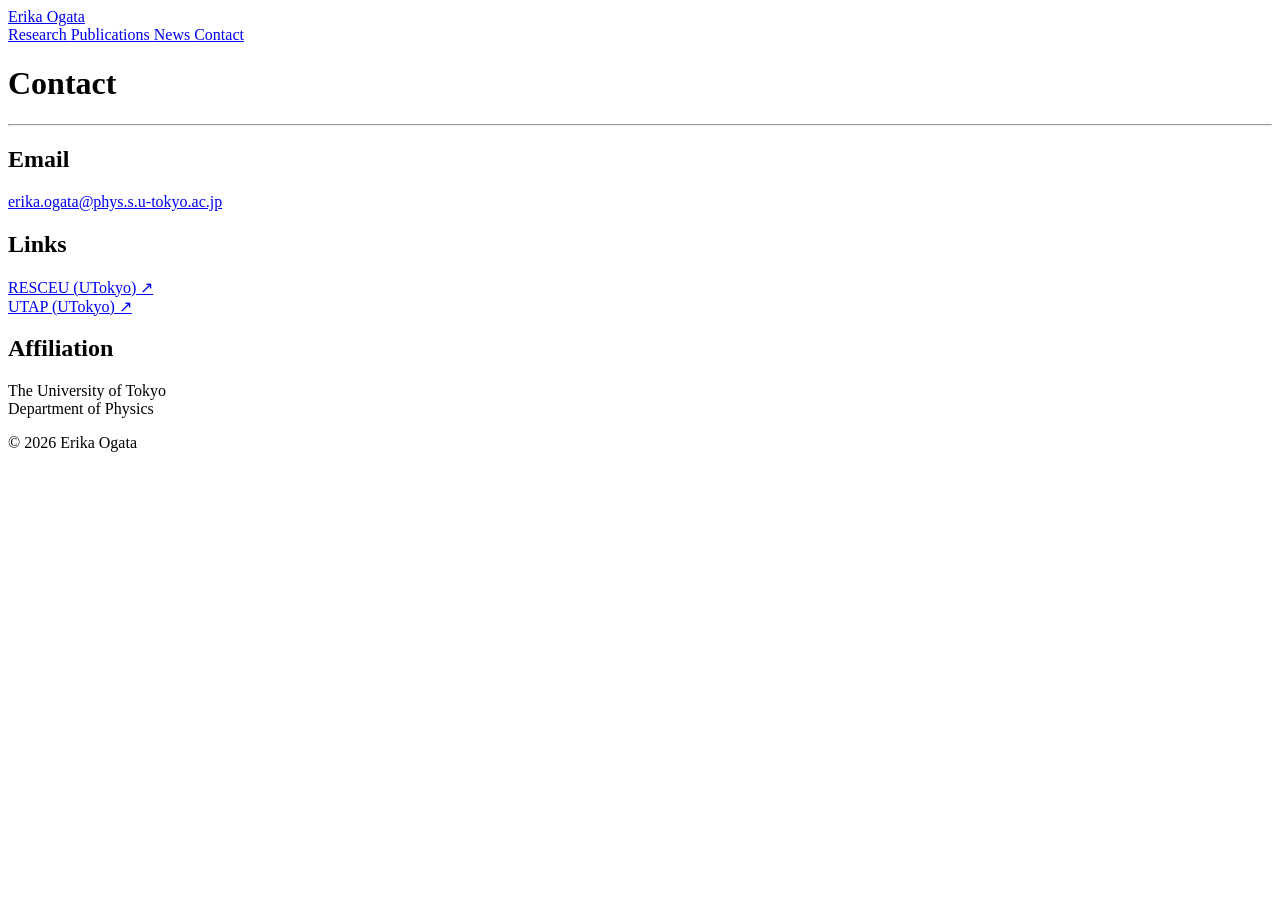
==== contact.html @ 0a06203d "Create contact.html" ====
<!DOCTYPE html>
<html lang="en">
 <head>
  <meta charset="utf-8"/>
  <meta content="width=device-width,initial-scale=1" name="viewport"/>
  <title>
   Contact | Erika Ogata
  </title>
  <link href="style.css" rel="stylesheet"/>
 </head>
 <body>
  <div class="wrap">
   <header class="header">
    <a class="brand" href="index.html">
     Erika Ogata
    </a>
    <nav class="nav">
     <a href="research.html">
      Research
     </a>
     <a href="publications.html">
      Publications
     </a>
     <a href="news.html">
      News
     </a>
     <a class="active" href="contact.html">
      Contact
     </a>
    </nav>
   </header>
   <main class="page">
    <h1>
     Contact
    </h1>
    <hr class="small-rule"/>
    <div class="contact-grid">
     <div>
      <h2>
       Email
      </h2>
      <p>
       <a href="mailto:erika.ogata@phys.s.u-tokyo.ac.jp">
        erika.ogata@phys.s.u-tokyo.ac.jp
       </a>
      </p>
      <h2>
       Links
      </h2>
      <p>
       <a href="https://www.resceu.s.u-tokyo.ac.jp/top_en.php">
        RESCEU (UTokyo) &nearrow;
       </a>
       <br/>
       <a href="https://www-utap.phys.s.u-tokyo.ac.jp">
        UTAP (UTokyo) &nearrow;
       </a>
      </p>
     </div>
     <div>
      <h2>
       Affiliation
      </h2>
      <p>
       The University of Tokyo
       <br/>
       Department of Physics
      </p>
     </div>
    </div>
   </main>
   <footer class="footer">
    &copy; 2026 Erika Ogata
   </footer>
  </div>
 </body>
</html>
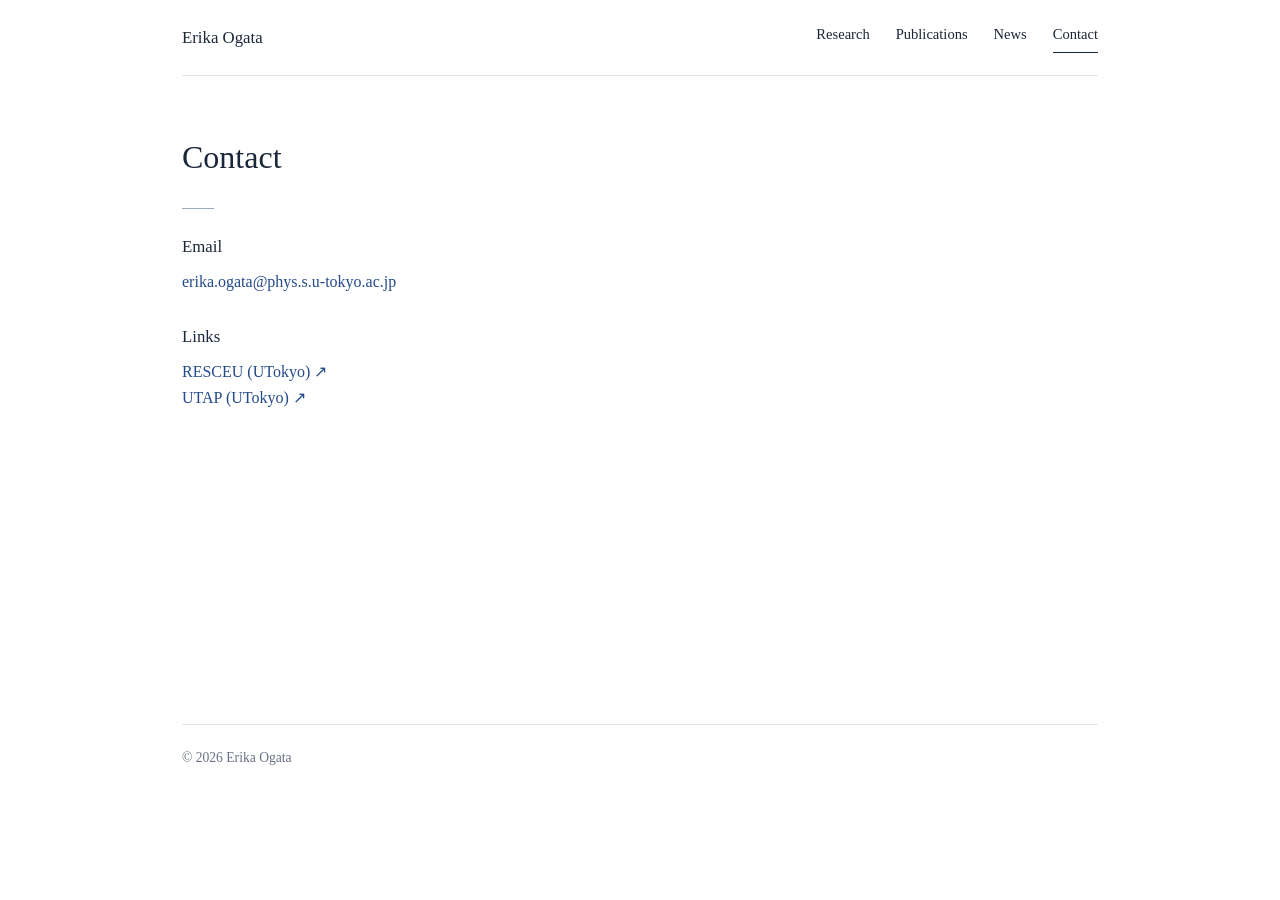
==== commit 7773e4db: "Update contact.html" ====
--- a/contact.html
+++ b/contact.html
@@ -1,77 +1,61 @@
 <!DOCTYPE html>
 <html lang="en">
- <head>
+<head>
   <meta charset="utf-8"/>
-  <meta content="width=device-width,initial-scale=1" name="viewport"/>
-  <title>
-   Contact | Erika Ogata
-  </title>
+  <meta name="viewport" content="width=device-width, initial-scale=1"/>
+  <title>Contact | Erika Ogata</title>
   <link href="style.css" rel="stylesheet"/>
- </head>
- <body>
+</head>
+
+<body>
   <div class="wrap">
-   <header class="header">
-    <a class="brand" href="index.html">
-     Erika Ogata
-    </a>
-    <nav class="nav">
-     <a href="research.html">
-      Research
-     </a>
-     <a href="publications.html">
-      Publications
-     </a>
-     <a href="news.html">
-      News
-     </a>
-     <a class="active" href="contact.html">
-      Contact
-     </a>
-    </nav>
-   </header>
-   <main class="page">
-    <h1>
-     Contact
-    </h1>
-    <hr class="small-rule"/>
-    <div class="contact-grid">
-     <div>
-      <h2>
-       Email
-      </h2>
-      <p>
-       <a href="mailto:erika.ogata@phys.s.u-tokyo.ac.jp">
-        erika.ogata@phys.s.u-tokyo.ac.jp
-       </a>
-      </p>
-      <h2>
-       Links
-      </h2>
-      <p>
-       <a href="https://www.resceu.s.u-tokyo.ac.jp/top_en.php">
-        RESCEU (UTokyo) &nearrow;
-       </a>
-       <br/>
-       <a href="https://www-utap.phys.s.u-tokyo.ac.jp">
-        UTAP (UTokyo) &nearrow;
-       </a>
-      </p>
-     </div>
-     <div>
-      <h2>
-       Affiliation
-      </h2>
-      <p>
-       The University of Tokyo
-       <br/>
-       Department of Physics
-      </p>
-     </div>
-    </div>
-   </main>
-   <footer class="footer">
-    &copy; 2026 Erika Ogata
-   </footer>
+
+    <header class="header">
+      <a class="brand" href="index.html">
+        Erika Ogata
+      </a>
+
+      <nav class="nav">
+        <a href="research.html">Research</a>
+        <a href="publications.html">Publications</a>
+        <a href="news.html">News</a>
+        <a class="active" href="contact.html">Contact</a>
+      </nav>
+    </header>
+
+    <main class="page">
+      <h1>Contact</h1>
+      <hr class="small-rule"/>
+
+      <div class="contact-grid">
+        <div>
+
+          <h2>Email</h2>
+          <p>
+            <a href="mailto:erika.ogata@phys.s.u-tokyo.ac.jp">
+              erika.ogata@phys.s.u-tokyo.ac.jp
+            </a>
+          </p>
+
+          <h2>Links</h2>
+          <p>
+            <a href="https://www.resceu.s.u-tokyo.ac.jp/top_en.php" target="_blank" rel="noopener noreferrer">
+              RESCEU (UTokyo) &nearrow;
+            </a>
+            <br/>
+            <a href="https://www-utap.phys.s.u-tokyo.ac.jp" target="_blank" rel="noopener noreferrer">
+              UTAP (UTokyo) &nearrow;
+            </a>
+          </p>
+
+        </div>
+      </div>
+    </main>
+
+    <footer class="footer">
+      &copy; 2026 Erika Ogata
+    </footer>
+
   </div>
- </body>
+</body>
 </html>
--- a/style.css
+++ b/style.css
@@ -0,0 +1,267 @@
+:root {
+  --ink:#1c2639;
+  --muted:#697184;
+  --line:#e1e4e9;
+  --link:#234a8a
+}
+
+* {
+  box-sizing:border-box
+}
+
+html {
+  scroll-behavior:smooth
+}
+
+body {
+  margin:0;
+  background:#fff;
+  color:var(--ink);
+  font-family:Georgia,'Times New Roman',serif;
+  line-height:1.65
+}
+
+a {
+  color:var(--link);
+  text-decoration:none
+}
+
+a:hover {
+  text-decoration:underline
+}
+
+.wrap {
+  max-width:980px;
+  margin:auto;
+  padding:0 32px
+}
+
+.header {
+  display:flex;
+  justify-content:space-between;
+  align-items:center;
+  border-bottom:1px solid var(--line);
+  padding:22px 0;
+  gap:24px
+}
+
+.brand {
+  color:var(--ink);
+  font-size:1.05rem
+}
+
+.nav {
+  display:flex;
+  gap:26px;
+  flex-wrap:wrap
+}
+
+.nav a {
+  font-size:.91rem;
+  color:var(--ink);
+  padding-bottom:6px
+}
+
+.nav a.active {
+  border-bottom:1px solid var(--ink)
+}
+
+main {
+  min-height:72vh
+}
+
+.home {
+  display:grid;
+  grid-template-columns:1.35fr .85fr;
+  align-items:center;
+  gap:72px;
+  min-height:620px;
+  padding:90px 0
+}
+
+.home h1 {
+  font-size:1.6rem;
+  font-weight:400;
+  margin:0 0 6px
+}
+
+.affiliation {
+  font-size:1.13rem;
+  margin:0
+}
+
+.small-rule {
+  width:32px;
+  border:0;
+  border-top:1px solid #9caac0;
+  margin:24px 0
+}
+
+.intro {
+  max-width:430px;
+  margin:0 0 22px
+}
+
+.portrait {
+  width:100%;
+  max-width:290px;
+  aspect-ratio:4/5;
+  object-fit:cover;
+  background:#f1f2f4;
+  border:1px solid var(--line)
+}
+
+.portrait-placeholder {
+  display:flex;
+  align-items:center;
+  justify-content:center;
+  color:#9299a5;
+  font-family:Arial,sans-serif;
+  font-size:.8rem
+}
+
+.page {
+  padding:55px 0 90px
+}
+
+.page h1 {
+  font-size:2rem;
+  font-weight:400;
+  margin:0 0 10px
+}
+
+.lead {
+  max-width:660px;
+  margin:22px 0 38px
+}
+
+.research-row {
+  display:grid;
+  grid-template-columns:42px 1fr;
+  gap:16px;
+  border-top:1px solid var(--line);
+  padding:25px 0
+}
+
+.research-row .num {
+  color:var(--muted)
+}
+
+.research-row h2 {
+  font-weight:400;
+  font-size:1.2rem;
+  margin:0 0 5px
+}
+
+.research-row p {
+  margin:0;
+  color:#3f4859
+}
+
+.pub {
+  display:grid;
+  grid-template-columns:65px 1fr;
+  gap:18px;
+  border-top:1px solid var(--line);
+  padding:17px 0
+}
+
+.pub .year,.meta {
+  color:var(--muted);
+  font-size:.92rem
+}
+
+.pub h2 {
+  font-size:1.02rem;
+  font-weight:400;
+  line-height:1.45;
+  margin:0 0 4px
+}
+
+.pub p {
+  margin:0
+}
+
+.pub .links {
+  font-size:.92rem;
+  margin-top:4px
+}
+
+.news-row {
+  display:grid;
+  grid-template-columns:115px 1fr;
+  gap:20px;
+  border-top:1px solid var(--line);
+  padding:13px 0
+}
+
+.news-row time {
+  color:var(--muted)
+}
+
+.news-row p {
+  margin:0
+}
+
+.contact-grid {
+  display:grid;
+  grid-template-columns:1fr 1fr;
+  gap:30px
+}
+
+.contact-grid h2 {
+  font-size:1.05rem;
+  font-weight:400;
+  margin:0 0 8px
+}
+
+.contact-grid p {
+  margin:0 0 28px
+}
+
+.footer {
+  border-top:1px solid var(--line);
+  color:var(--muted);
+  padding:22px 0 35px;
+  font-size:.85rem
+}
+
+@media(max-width:650px) {
+  .wrap {
+    padding:0 22px
+  }
+
+  .header {
+    align-items:flex-start;
+    flex-direction:column;
+    gap:12px
+  }
+
+  .nav {
+    gap:16px
+  }
+
+  .home {
+    grid-template-columns:1fr;
+    gap:35px;
+    min-height:0;
+    padding:70px 0
+  }
+
+  .portrait {
+    max-width:230px
+  }
+
+  .contact-grid {
+    grid-template-columns:1fr
+  }
+
+  .pub {
+    grid-template-columns:48px 1fr
+  }
+
+  .page {
+    padding-top:42px
+  }
+
+}
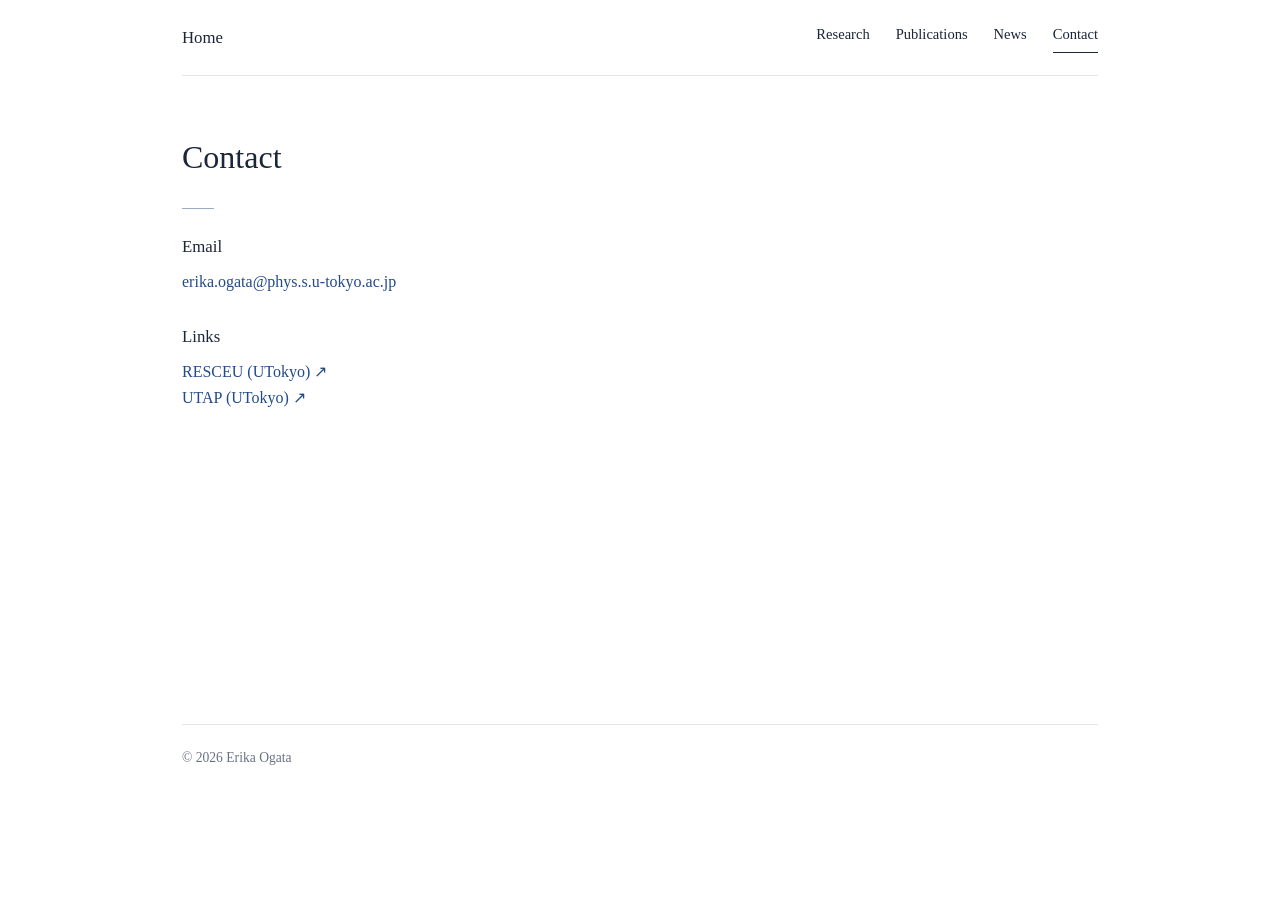
==== commit 17f9ef73: "Update contact.html" ====
--- a/contact.html
+++ b/contact.html
@@ -12,7 +12,7 @@
 
     <header class="header">
       <a class="brand" href="index.html">
-        Erika Ogata
+        Home
       </a>
 
       <nav class="nav">
--- a/style.css
+++ b/style.css
@@ -204,9 +204,7 @@
 }
 
 .contact-grid {
-  display:grid;
-  grid-template-columns:1fr 1fr;
-  gap:30px
+  display: block;
 }
 
 .contact-grid h2 {
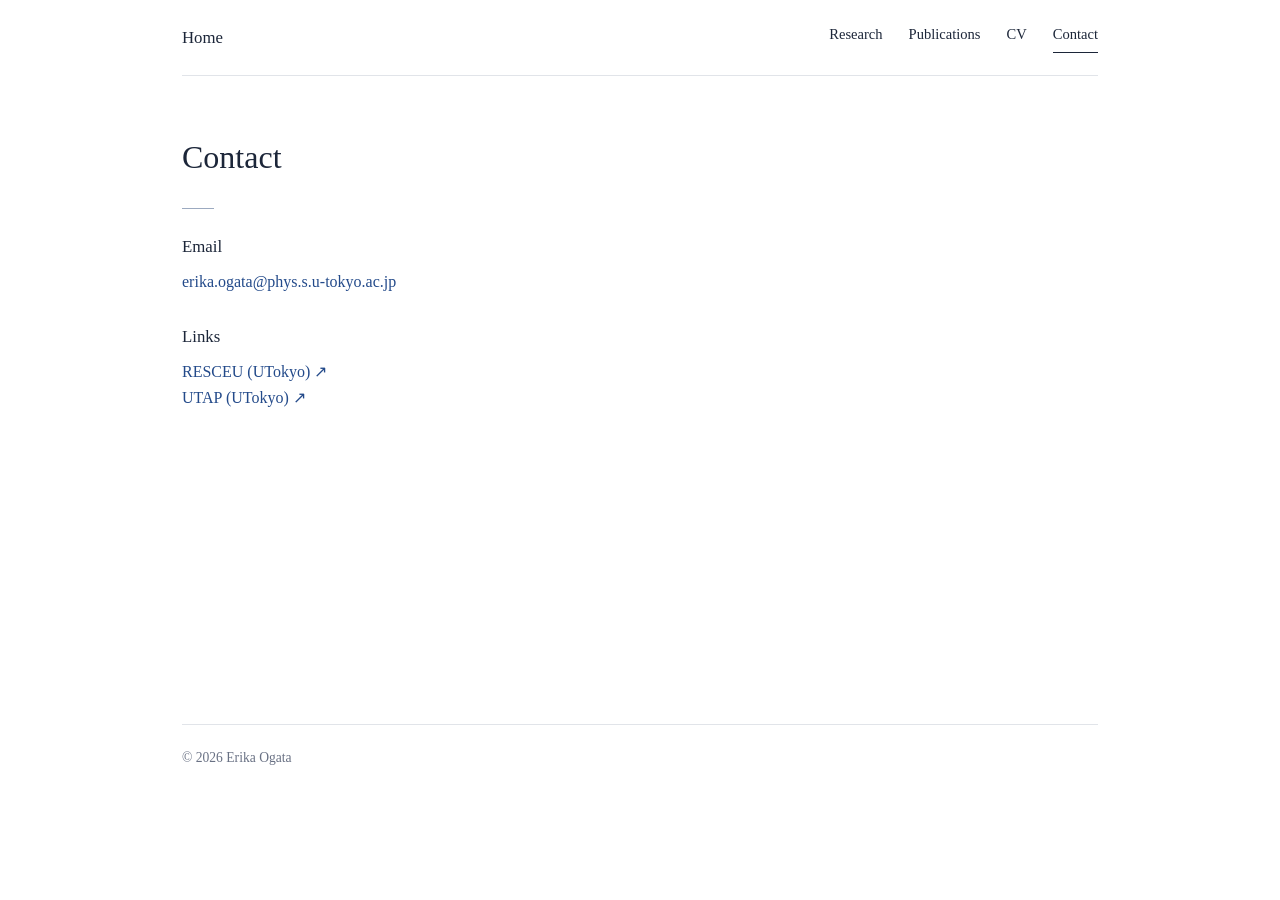
==== commit 3c41638d: "Update contact.html" ====
--- a/contact.html
+++ b/contact.html
@@ -18,7 +18,7 @@
       <nav class="nav">
         <a href="research.html">Research</a>
         <a href="publications.html">Publications</a>
-        <a href="news.html">News</a>
+        <a href="cv.html">CV</a>
         <a class="active" href="contact.html">Contact</a>
       </nav>
     </header>
--- a/style.css
+++ b/style.css
@@ -1,265 +1,314 @@
 :root {
-  --ink:#1c2639;
-  --muted:#697184;
-  --line:#e1e4e9;
-  --link:#234a8a
+  --ink: #1c2639;
+  --muted: #697184;
+  --line: #e1e4e9;
+  --link: #234a8a;
 }
 
 * {
-  box-sizing:border-box
+  box-sizing: border-box;
 }
 
 html {
-  scroll-behavior:smooth
+  scroll-behavior: smooth;
 }
 
 body {
-  margin:0;
-  background:#fff;
-  color:var(--ink);
-  font-family:Georgia,'Times New Roman',serif;
-  line-height:1.65
+  margin: 0;
+  background: #fff;
+  color: var(--ink);
+  font-family: Georgia, 'Times New Roman', serif;
+  line-height: 1.65;
 }
 
 a {
-  color:var(--link);
-  text-decoration:none
+  color: var(--link);
+  text-decoration: none;
 }
 
 a:hover {
-  text-decoration:underline
+  text-decoration: underline;
 }
 
 .wrap {
-  max-width:980px;
-  margin:auto;
-  padding:0 32px
+  max-width: 980px;
+  margin: auto;
+  padding: 0 32px;
 }
 
 .header {
-  display:flex;
-  justify-content:space-between;
-  align-items:center;
-  border-bottom:1px solid var(--line);
-  padding:22px 0;
-  gap:24px
+  display: flex;
+  justify-content: space-between;
+  align-items: center;
+  border-bottom: 1px solid var(--line);
+  padding: 22px 0;
+  gap: 24px;
 }
 
 .brand {
-  color:var(--ink);
-  font-size:1.05rem
+  color: var(--ink);
+  font-size: 1.05rem;
 }
 
 .nav {
-  display:flex;
-  gap:26px;
-  flex-wrap:wrap
+  display: flex;
+  gap: 26px;
+  flex-wrap: wrap;
 }
 
 .nav a {
-  font-size:.91rem;
-  color:var(--ink);
-  padding-bottom:6px
+  font-size: .91rem;
+  color: var(--ink);
+  padding-bottom: 6px;
 }
 
 .nav a.active {
-  border-bottom:1px solid var(--ink)
+  border-bottom: 1px solid var(--ink);
 }
 
 main {
-  min-height:72vh
-}
+  min-height: 72vh;
+}
+
+/* =========================
+   Home
+========================= */
 
 .home {
-  display:grid;
-  grid-template-columns:1.35fr .85fr;
-  align-items:center;
-  gap:72px;
-  min-height:620px;
-  padding:90px 0
+  display: grid;
+  grid-template-columns: minmax(0, 1fr) 340px;
+  align-items: center;
+  gap: 50px;
+  min-height: 620px;
+  padding: 90px 0;
 }
 
 .home h1 {
-  font-size:1.6rem;
-  font-weight:400;
-  margin:0 0 6px
+  font-size: 1.6rem;
+  font-weight: 400;
+  margin: 0 0 6px;
 }
 
 .affiliation {
-  font-size:1.13rem;
-  margin:0
+  font-size: 1.13rem;
+  margin: 0;
 }
 
 .small-rule {
-  width:32px;
-  border:0;
-  border-top:1px solid #9caac0;
-  margin:24px 0
+  width: 32px;
+  border: 0;
+  border-top: 1px solid #9caac0;
+  margin: 24px 0;
 }
 
 .intro {
-  max-width:430px;
-  margin:0 0 22px
-}
+  max-width: 430px;
+  margin: 0 0 22px;
+}
+
+/* =========================
+   Profile Photo
+========================= */
 
 .portrait {
-  width:100%;
-  max-width:290px;
-  aspect-ratio:4/5;
-  object-fit:cover;
-  background:#f1f2f4;
-  border:1px solid var(--line)
+  width: 340px;
+  height: 300px;
+  max-width: 100%;
+  overflow: hidden;
+  margin-left: auto;
+  background: #f1f2f4;
+  border: 1px solid var(--line);
+}
+
+.portrait img {
+  display: block;
+  width: 100%;
+  height: 100%;
+  object-fit: cover;
+  object-position: right center;
 }
 
 .portrait-placeholder {
-  display:flex;
-  align-items:center;
-  justify-content:center;
-  color:#9299a5;
-  font-family:Arial,sans-serif;
-  font-size:.8rem
-}
+  display: flex;
+  align-items: center;
+  justify-content: center;
+  color: #9299a5;
+  font-family: Arial, sans-serif;
+  font-size: .8rem;
+}
+
+/* =========================
+   General Pages
+========================= */
 
 .page {
-  padding:55px 0 90px
+  padding: 55px 0 90px;
 }
 
 .page h1 {
-  font-size:2rem;
-  font-weight:400;
-  margin:0 0 10px
+  font-size: 2rem;
+  font-weight: 400;
+  margin: 0 0 10px;
 }
 
 .lead {
-  max-width:660px;
-  margin:22px 0 38px
-}
+  max-width: 660px;
+  margin: 22px 0 38px;
+}
+
+/* =========================
+   Research
+========================= */
 
 .research-row {
-  display:grid;
-  grid-template-columns:42px 1fr;
-  gap:16px;
-  border-top:1px solid var(--line);
-  padding:25px 0
+  display: grid;
+  grid-template-columns: 42px 1fr;
+  gap: 16px;
+  border-top: 1px solid var(--line);
+  padding: 25px 0;
 }
 
 .research-row .num {
-  color:var(--muted)
+  color: var(--muted);
 }
 
 .research-row h2 {
-  font-weight:400;
-  font-size:1.2rem;
-  margin:0 0 5px
+  font-weight: 400;
+  font-size: 1.2rem;
+  margin: 0 0 5px;
 }
 
 .research-row p {
-  margin:0;
-  color:#3f4859
-}
+  margin: 0;
+  color: #3f4859;
+}
+
+/* =========================
+   Publications
+========================= */
 
 .pub {
-  display:grid;
-  grid-template-columns:65px 1fr;
-  gap:18px;
-  border-top:1px solid var(--line);
-  padding:17px 0
-}
-
-.pub .year,.meta {
-  color:var(--muted);
-  font-size:.92rem
+  display: grid;
+  grid-template-columns: 65px 1fr;
+  gap: 18px;
+  border-top: 1px solid var(--line);
+  padding: 17px 0;
+}
+
+.pub .year,
+.meta {
+  color: var(--muted);
+  font-size: .92rem;
 }
 
 .pub h2 {
-  font-size:1.02rem;
-  font-weight:400;
-  line-height:1.45;
-  margin:0 0 4px
+  font-size: 1.02rem;
+  font-weight: 400;
+  line-height: 1.45;
+  margin: 0 0 4px;
 }
 
 .pub p {
-  margin:0
+  margin: 0;
 }
 
 .pub .links {
-  font-size:.92rem;
-  margin-top:4px
-}
+  font-size: .92rem;
+  margin-top: 4px;
+}
+
+/* =========================
+   News
+========================= */
 
 .news-row {
-  display:grid;
-  grid-template-columns:115px 1fr;
-  gap:20px;
-  border-top:1px solid var(--line);
-  padding:13px 0
+  display: grid;
+  grid-template-columns: 115px 1fr;
+  gap: 20px;
+  border-top: 1px solid var(--line);
+  padding: 13px 0;
 }
 
 .news-row time {
-  color:var(--muted)
+  color: var(--muted);
 }
 
 .news-row p {
-  margin:0
-}
+  margin: 0;
+}
+
+/* =========================
+   Contact
+========================= */
 
 .contact-grid {
   display: block;
 }
 
 .contact-grid h2 {
-  font-size:1.05rem;
-  font-weight:400;
-  margin:0 0 8px
+  font-size: 1.05rem;
+  font-weight: 400;
+  margin: 0 0 8px;
 }
 
 .contact-grid p {
-  margin:0 0 28px
-}
+  margin: 0 0 28px;
+}
+
+/* =========================
+   Footer
+========================= */
 
 .footer {
-  border-top:1px solid var(--line);
-  color:var(--muted);
-  padding:22px 0 35px;
-  font-size:.85rem
-}
-
-@media(max-width:650px) {
+  border-top: 1px solid var(--line);
+  color: var(--muted);
+  padding: 22px 0 35px;
+  font-size: .85rem;
+}
+
+/* =========================
+   Mobile
+========================= */
+
+@media (max-width: 650px) {
+
   .wrap {
-    padding:0 22px
+    padding: 0 22px;
   }
 
   .header {
-    align-items:flex-start;
-    flex-direction:column;
-    gap:12px
+    align-items: flex-start;
+    flex-direction: column;
+    gap: 12px;
   }
 
   .nav {
-    gap:16px
+    gap: 16px;
   }
 
   .home {
-    grid-template-columns:1fr;
-    gap:35px;
-    min-height:0;
-    padding:70px 0
+    grid-template-columns: 1fr;
+    gap: 35px;
+    min-height: 0;
+    padding: 70px 0;
   }
 
   .portrait {
-    max-width:230px
+    width: 280px;
+    height: 247px;
+    margin: 0 auto;
   }
 
   .contact-grid {
-    grid-template-columns:1fr
+    display: block;
   }
 
   .pub {
-    grid-template-columns:48px 1fr
+    grid-template-columns: 48px 1fr;
   }
 
   .page {
-    padding-top:42px
-  }
-
-}
+    padding-top: 42px;
+  }
+
+}
